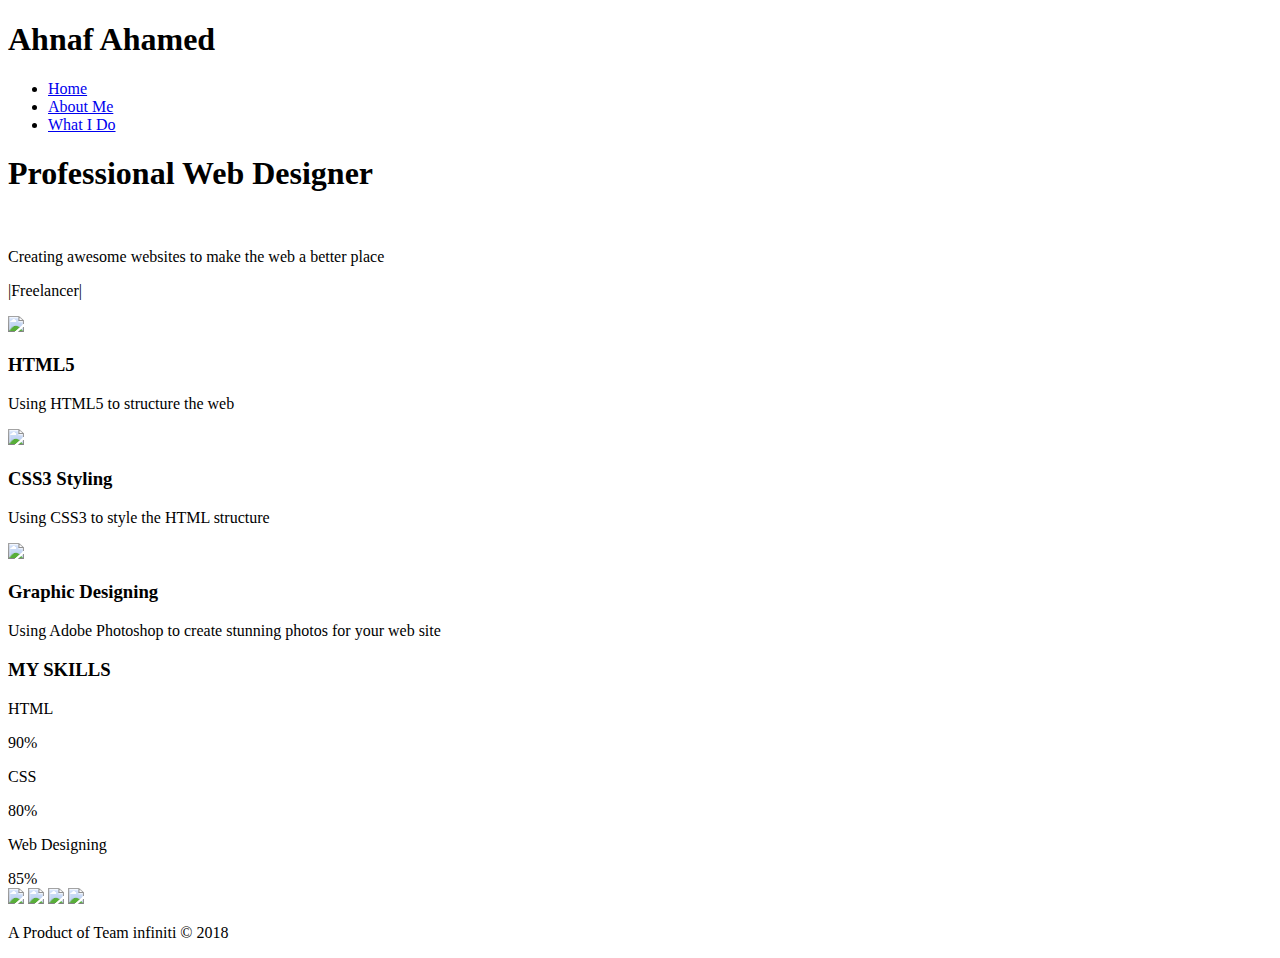
==== index.html @ 9d600cae "Create index.html" ====
<!DOCTYPE html>
<html>
  <head>
    
    <title>Ahnaf-Blog| Welcome</title>
    <link rel="stylesheet" href="css/style.css">
    <link rel="shortcut icon" type="image/png"
     href="./img/fb.png">
    <meta charset="utf-8">
    <meta name="viewport" content="width=device-width">
  </head>
  <body>
    <header>
      <div class="container">
        <div id="branding">
          <h1><span class="highlight">Ahnaf</span> Ahamed</h1>  
        </div>
        <nav>
          <ul>
            <li class="current"><a href="index.html">Home</a></li>
            <li><a href="about.html">About Me</a></li>
            <li><a href="WhatIDo.html">What I Do</a></li>	
          </ul>
        </nav>
      </div>
    </header>

    <section id="showcase">
      <div class="container">
        <h1>Professional Web Designer</h1><br/>
        <p>Creating awesome websites to make the web a better place</p>
        <p>|Freelancer|</p>
      </div>
    </section>

    <section id="me">
      <div class="container">
      </div>
    </section>

    <section id="boxes">
      <div class="container">
        <div class="box">
          <img src="./img/logo_html.png">
          <h3>HTML5 </h3>
          <p>Using HTML5 to structure the web</p>
        </div>
        <div class="box">
          <img src="./img/logo_css.png">
          <h3>CSS3 Styling</h3>
          <p>Using CSS3 to style the HTML structure</p>
        </div>
        <div class="box">
          <img src="./img/design.png">
          <h3>Graphic Designing</h3>
          <p>Using Adobe Photoshop to create stunning photos for your web site</p>
        </div>
      </div>
    </section>
    

    <section id="me">
      <div class="balu">
        <h3>MY SKILLS</h3>
        
      </div>
    </section>



<div>
<p>HTML</p>
<div class="cont">
  <div class="skills html">90%</div>
</div>

<p>CSS</p>
<div class="cont">
  <div class="skills css">80%</div>
</div>

<p>Web Designing</p>
<div class="cont">
  <div class="skills js">85%</div>
</div>
</div>

<section>
  <div id="pol">
  	<img id="sm" src="./img/facebook.png">
  	<img id="sm" src="./img/twitter.png">
  	<img id="sm" src="./img/instagram.png">
  	<img id="sm"  src="./img/whatsapp.png">
</section>
  </div>
    <footer>
      <p>A Product of  Team infiniti &copy; 2018</p>
    </footer>
  </body>
</html>
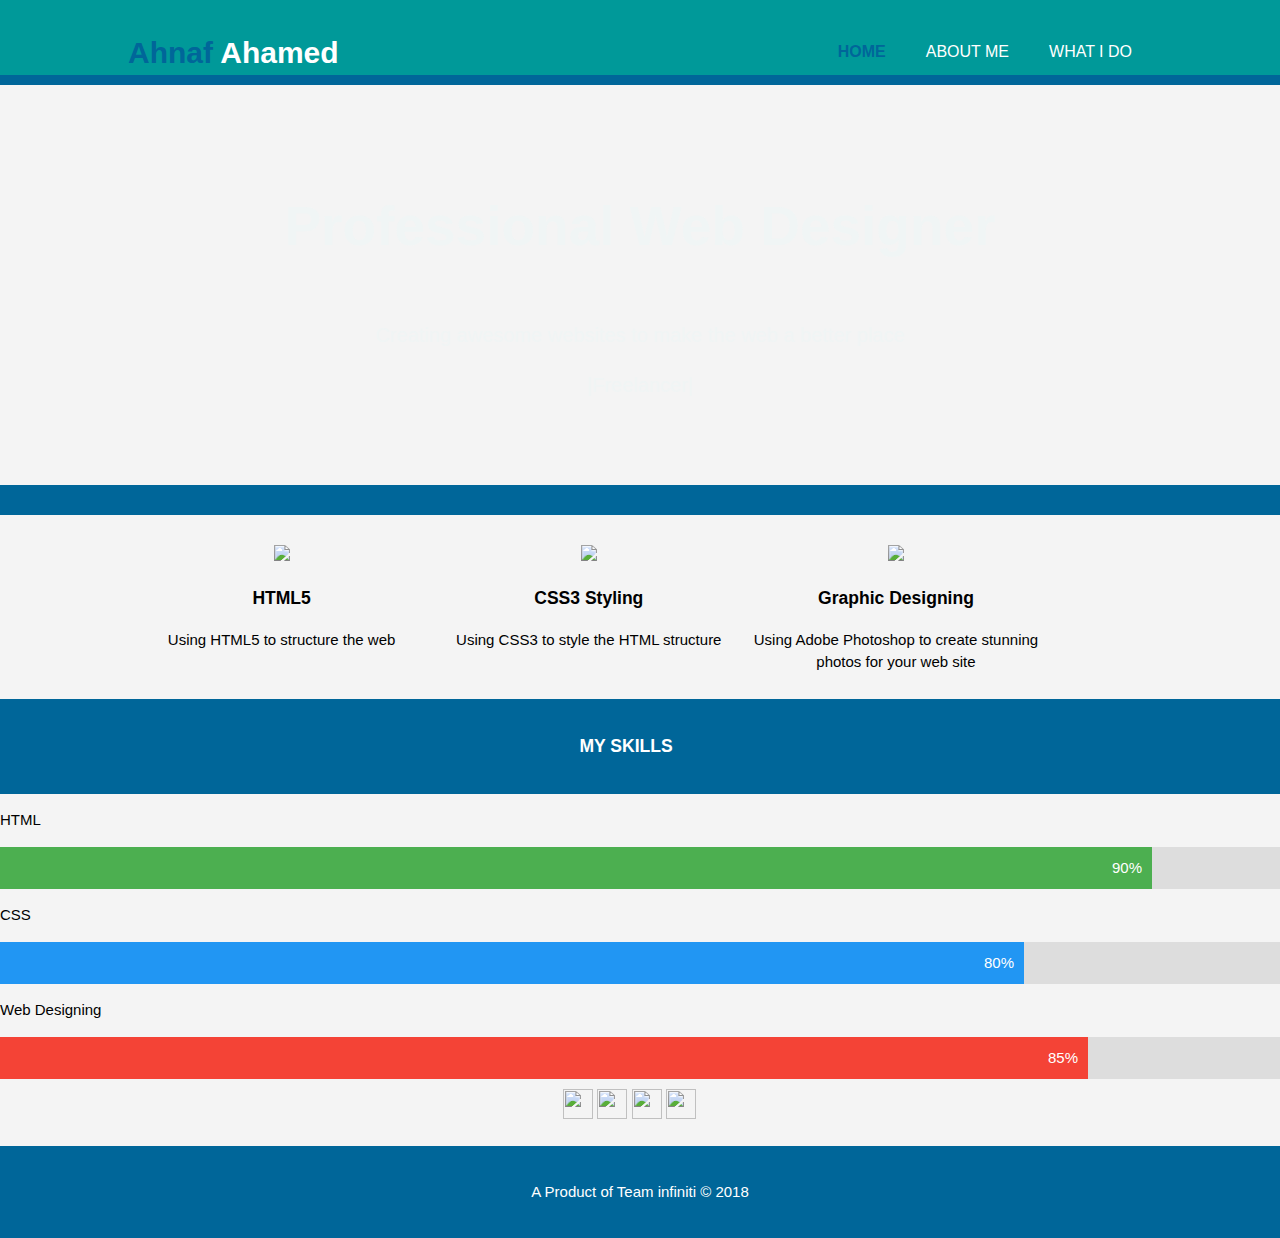
==== commit 2a0095f3: "Add files via upload" ====
--- a/index.html
+++ b/index.html
@@ -1,100 +1,100 @@
-<!DOCTYPE html>
-<html>
-  <head>
-    
-    <title>Ahnaf-Blog| Welcome</title>
-    <link rel="stylesheet" href="css/style.css">
-    <link rel="shortcut icon" type="image/png"
-     href="./img/fb.png">
-    <meta charset="utf-8">
-    <meta name="viewport" content="width=device-width">
-  </head>
-  <body>
-    <header>
-      <div class="container">
-        <div id="branding">
-          <h1><span class="highlight">Ahnaf</span> Ahamed</h1>  
-        </div>
-        <nav>
-          <ul>
-            <li class="current"><a href="index.html">Home</a></li>
-            <li><a href="about.html">About Me</a></li>
-            <li><a href="WhatIDo.html">What I Do</a></li>	
-          </ul>
-        </nav>
-      </div>
-    </header>
-
-    <section id="showcase">
-      <div class="container">
-        <h1>Professional Web Designer</h1><br/>
-        <p>Creating awesome websites to make the web a better place</p>
-        <p>|Freelancer|</p>
-      </div>
-    </section>
-
-    <section id="me">
-      <div class="container">
-      </div>
-    </section>
-
-    <section id="boxes">
-      <div class="container">
-        <div class="box">
-          <img src="./img/logo_html.png">
-          <h3>HTML5 </h3>
-          <p>Using HTML5 to structure the web</p>
-        </div>
-        <div class="box">
-          <img src="./img/logo_css.png">
-          <h3>CSS3 Styling</h3>
-          <p>Using CSS3 to style the HTML structure</p>
-        </div>
-        <div class="box">
-          <img src="./img/design.png">
-          <h3>Graphic Designing</h3>
-          <p>Using Adobe Photoshop to create stunning photos for your web site</p>
-        </div>
-      </div>
-    </section>
-    
-
-    <section id="me">
-      <div class="balu">
-        <h3>MY SKILLS</h3>
-        
-      </div>
-    </section>
-
-
-
-<div>
-<p>HTML</p>
-<div class="cont">
-  <div class="skills html">90%</div>
-</div>
-
-<p>CSS</p>
-<div class="cont">
-  <div class="skills css">80%</div>
-</div>
-
-<p>Web Designing</p>
-<div class="cont">
-  <div class="skills js">85%</div>
-</div>
-</div>
-
-<section>
-  <div id="pol">
-  	<img id="sm" src="./img/facebook.png">
-  	<img id="sm" src="./img/twitter.png">
-  	<img id="sm" src="./img/instagram.png">
-  	<img id="sm"  src="./img/whatsapp.png">
-</section>
-  </div>
-    <footer>
-      <p>A Product of  Team infiniti &copy; 2018</p>
-    </footer>
-  </body>
-</html>
+<!DOCTYPE html>
+<html>
+  <head>
+    
+    <title>Ahnaf-Blog| Welcome</title>
+    <link rel="stylesheet" href="css/style.css">
+    <link rel="shortcut icon" type="image/png"
+     href="./img/fb.png">
+    <meta charset="utf-8">
+    <meta name="viewport" content="width=device-width">
+  </head>
+  <body>
+    <header>
+      <div class="container">
+        <div id="branding">
+          <h1><span class="highlight">Ahnaf</span> Ahamed</h1>  
+        </div>
+        <nav>
+          <ul>
+            <li class="current"><a href="index.html">Home</a></li>
+            <li><a href="about.html">About Me</a></li>
+            <li><a href="WhatIDo.html">What I Do</a></li>	
+          </ul>
+        </nav>
+      </div>
+    </header>
+
+    <section id="showcase">
+      <div class="container">
+        <h1>Professional Web Designer</h1><br/>
+        <p>Creating awesome websites to make the web a better place</p>
+        <p>|Freelancer|</p>
+      </div>
+    </section>
+
+    <section id="me">
+      <div class="container">
+      </div>
+    </section>
+
+    <section id="boxes">
+      <div class="container">
+        <div class="box">
+          <img src="./img/logo_html.png">
+          <h3>HTML5 </h3>
+          <p>Using HTML5 to structure the web</p>
+        </div>
+        <div class="box">
+          <img src="./img/logo_css.png">
+          <h3>CSS3 Styling</h3>
+          <p>Using CSS3 to style the HTML structure</p>
+        </div>
+        <div class="box">
+          <img src="./img/design.png">
+          <h3>Graphic Designing</h3>
+          <p>Using Adobe Photoshop to create stunning photos for your web site</p>
+        </div>
+      </div>
+    </section>
+    
+
+    <section id="me">
+      <div class="balu">
+        <h3>MY SKILLS</h3>
+        
+      </div>
+    </section>
+
+
+
+<div>
+<p>HTML</p>
+<div class="cont">
+  <div class="skills html">90%</div>
+</div>
+
+<p>CSS</p>
+<div class="cont">
+  <div class="skills css">80%</div>
+</div>
+
+<p>Web Designing</p>
+<div class="cont">
+  <div class="skills js">85%</div>
+</div>
+</div>
+
+<section>
+  <div id="pol">
+  	<img id="sm" src="./img/facebook.png">
+  	<img id="sm" src="./img/twitter.png">
+  	<img id="sm" src="./img/instagram.png">
+  	<img id="sm"  src="./img/whatsapp.png">
+</section>
+  </div>
+    <footer>
+      <p>A Product of  Team infiniti &copy; 2018</p>
+    </footer>
+  </body>
+</html>
--- a/css/style.css
+++ b/css/style.css
@@ -0,0 +1,285 @@
+body{
+  font: 15px/1.5 Arial, Helvetica,sans-serif;
+  padding:0;
+  margin:0;
+  background-color:#f4f4f4;
+}
+
+/* Global */
+.container{
+  width:80%;
+  margin:auto;
+  overflow:hidden;
+}
+
+.balu{
+  padding: 2px;
+  width:10%;
+  margin:auto;
+  overflow:hidden;
+  margin-left: auto;
+ margin-right: auto;
+}
+
+
+
+
+
+ul{
+  margin:0;
+  padding:0;
+}
+
+.button_1{
+  height:38px;
+  background:#e8491d;
+  border:0;
+  padding-left: 20px;
+  padding-right:20px;
+  color:#ffffff;
+}
+
+.dark{
+  padding:15px;
+  background:#006699;
+  color:#ffffff;
+  margin-top:10px;
+  margin-bottom:10px;
+  margin: auto;
+  width: 1000px;
+  border:3px solid #009999;
+  padding: 20px;
+  padding: auto;
+}
+
+/* Header **/
+header{
+  background: #009999;
+  color:#ffffff;
+  padding-top:30px;
+  min-height:70px;
+  border-bottom:#006699 10px solid;
+}
+#ahu{
+  border-radius: 50%;
+  width:180px;
+  height:180px;
+  display: block;
+  margin-left: auto;
+  margin-right: auto;
+  
+   
+}
+
+header a{
+  color:#ffffff;
+  text-decoration:none;
+  text-transform: uppercase;
+  font-size:16px;
+}
+
+header li{
+  float:left;
+  display:inline;
+  padding: 0 20px 0 20px;
+}
+
+header #branding{
+  float:left;
+}
+
+header #branding h1{
+  margin:0;
+}
+
+header nav{
+  float:right;
+  margin-top:10px;
+}
+
+header .highlight, header .current a{
+  color:#006699;
+  font-weight:bold;
+}
+
+header a:hover{
+  color:#cccccc;
+  font-weight:bold;
+}
+
+/* Showcase */
+#showcase{
+  min-height:400px;
+  background:url('../img/loves.jpg') no-repeat 0 -400px;
+  text-align:center;
+  color:#f0f5f5;
+
+}
+
+
+#showcase h1{
+  margin-top:100px;
+  font-size:55px;
+  margin-bottom:10px;
+}
+
+#showcase p{
+  font-size:20px;
+}
+
+/*call*/
+.chip {
+    display: inline-block;
+    padding: 0 25px;
+    height: 50px;
+    font-size: 16px;
+    line-height: 50px;
+    border-radius: 25px;
+    background-color: #f1f1f1;
+}
+
+.chip img {
+    float: left;
+    margin: 0 10px 0 -25px;
+    height: 50px;
+    width: 50px;
+    border-radius: 50%;
+}
+.h3  {    font-family: Arial, Helvetica, sans-serif;}
+
+
+/* Newsletter */
+#me{
+  padding:15px;
+  color:#ffffff;
+  background:#006699;
+}
+
+
+/* Boxes */
+#boxes{
+  margin-top:20px;
+}
+
+#boxes .box{
+  float:left;
+  text-align: center;
+  width:30%;
+  padding:10px;
+}
+
+#boxes .box img{
+  width:90px;
+}
+
+/* Sidebar */
+aside#sidebar{
+  float:right;
+  width:30%;
+  margin-top:10px;
+}
+
+aside#sidebar .quote input, aside#sidebar .quote textarea{
+  width:90%;
+  padding:5px;
+}
+
+/* Main-col */
+article#main-col{
+  float:left;
+  width:65%;
+}
+
+/* Services */
+ul#services li{
+  list-style: none;
+  padding:20px;
+  border: #cccccc solid 1px;
+  margin-bottom:5px;
+  background:#e6e6e6;
+}
+
+footer{
+  padding:20px;
+  margin-top:20px;
+  color:#ffffff;
+  background-color:#006699;
+  text-align: center;
+}
+
+/* Media Queries */
+@media(max-width: 768px){
+  header #branding,
+  header nav,
+  header nav li,
+  #newsletter h1,
+  #newsletter form,
+  #boxes .box,
+  article#main-col,
+  aside#sidebar{
+    float:none;
+    text-align:center;
+    width:100%;
+  }
+
+  header{
+    padding-bottom:20px;
+  }
+
+  #showcase h1{
+    margin-top:10px;
+  }
+
+  #newsletter button, .quote button{
+    display:block;
+    width:100%;
+  }
+
+  #newsletter form input[type="email"], .quote input, .quote textarea{
+    width:100%;
+    margin-bottom:5px;
+  }
+}
+
+
+* {box-sizing: border-box}
+
+.cont {
+  width: 100%;
+  background-color: #ddd;
+}
+
+.skills {
+  text-align: right;
+  padding: 10px;
+  color: white;
+}
+
+.html {width: 90%; background-color: #4CAF50;}
+.css {width: 80%; background-color: #2196F3;}
+.js {width: 85%; background-color: #f44336;}
+
+#pol{
+   
+      display: block;
+    margin-left: auto;
+    margin-right: auto;
+    width:12%;
+    margin-bottom: 10px;
+    margin-top: 10px;
+  }
+
+
+#sm{
+
+  height: 30px;
+  width: 30px;
+  cursor: pointer;
+
+}
+.page-title{
+  text-align: center;
+  color: #006699;
+}
+
+</style>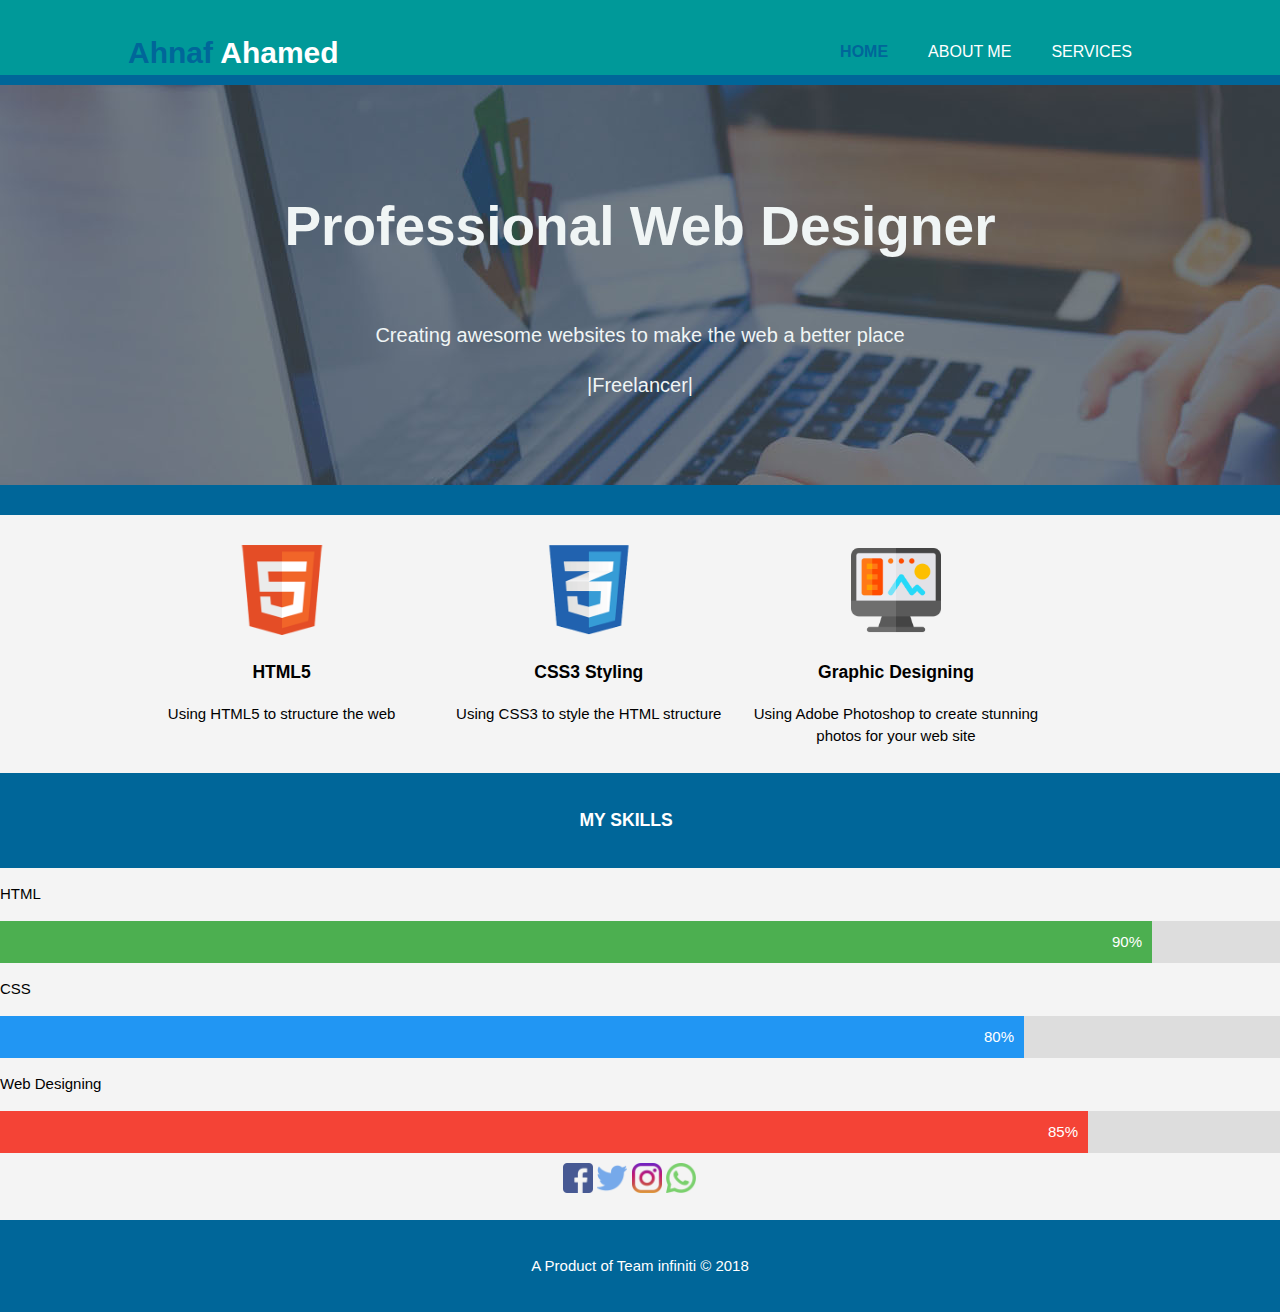
==== commit 9a2fcd7d: "Update index.html" ====
--- a/index.html
+++ b/index.html
@@ -19,7 +19,7 @@
           <ul>
             <li class="current"><a href="index.html">Home</a></li>
             <li><a href="about.html">About Me</a></li>
-            <li><a href="WhatIDo.html">What I Do</a></li>	
+            <li><a href="WhatIDo.html">Services</a></li>	
           </ul>
         </nav>
       </div>
